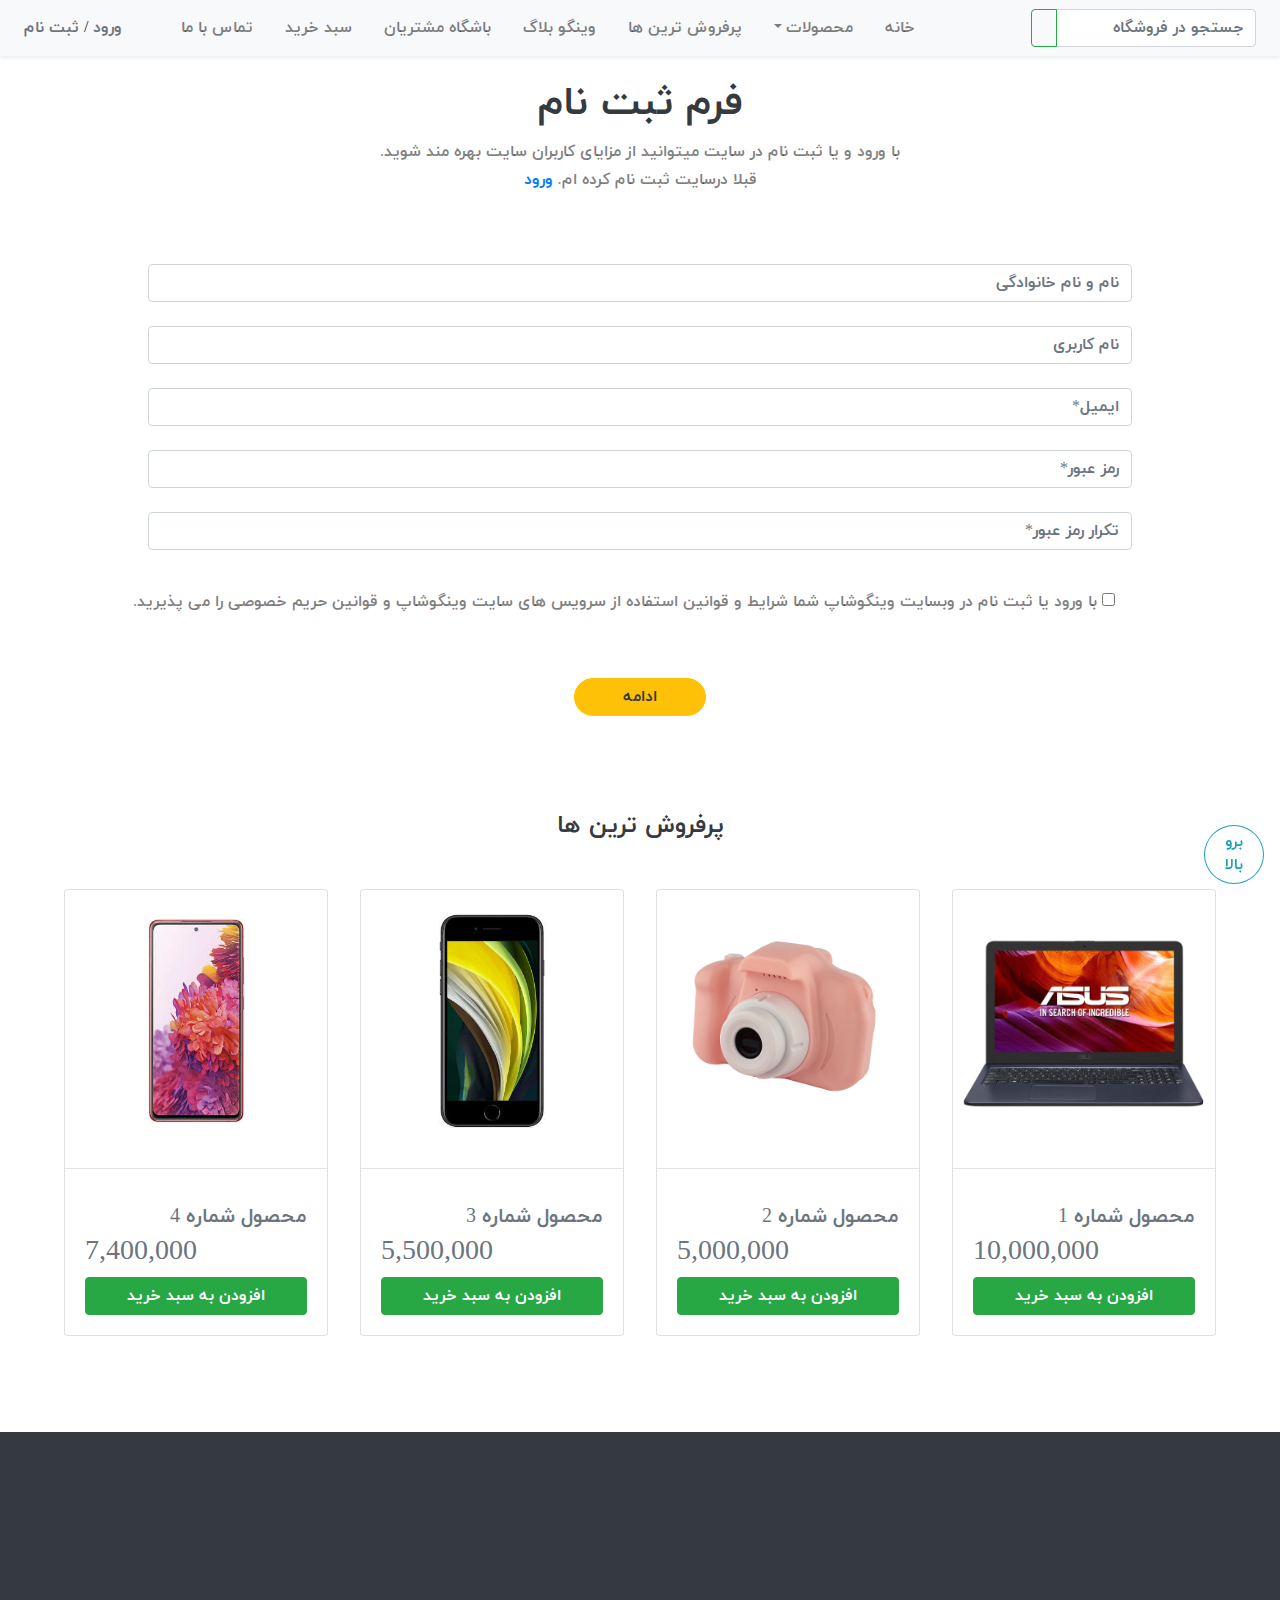
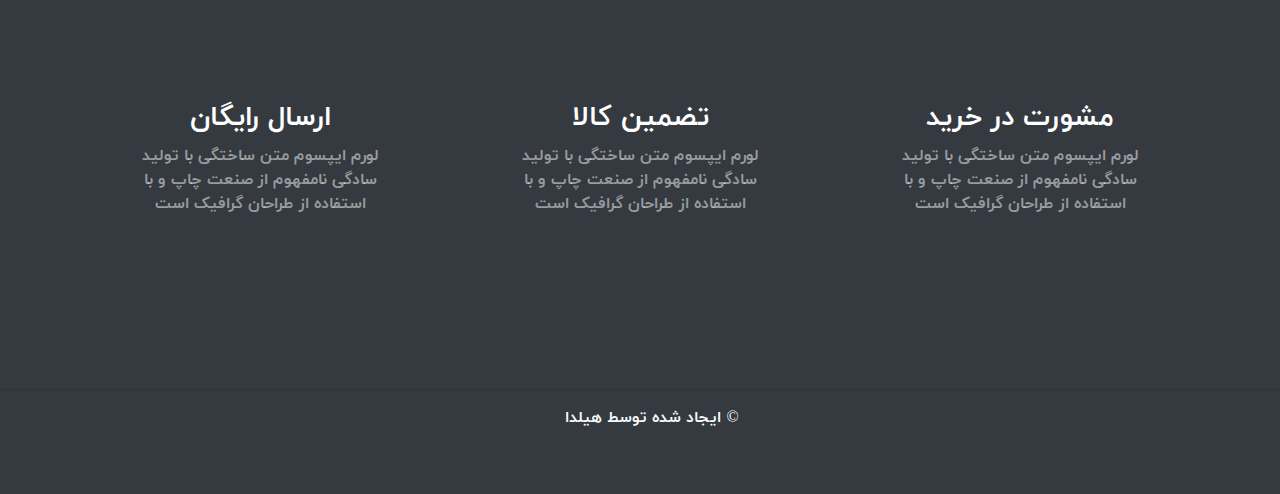
==== register.html @ 82e5434d "completed" ====
<!doctype html>
<html lang="en">
  <head>
    <title> VINGOO SHOP</title>
    <link rel="title icon" type="" href="">
    <!-- Required meta tags -->
    <meta charset="utf-8">
    <meta name="viewport" content="width=device-width, initial-scale=1, shrink-to-fit=no">

    <!-- Bootstrap CSS -->
    <link rel="stylesheet" href="css/bootstrap.fa.min.css">
    <link rel="stylesheet" href="css/main.css">
    <link rel="stylesheet" href="https://cdnjs.cloudflare.com/ajax/libs/font-awesome/6.0.0-beta2/css/all.min.css" integrity="sha512-YWzhKL2whUzgiheMoBFwW8CKV4qpHQAEuvilg9FAn5VJUDwKZZxkJNuGM4XkWuk94WCrrwslk8yWNGmY1EduTA==" crossorigin="anonymous" referrerpolicy="no-referrer" />
  </head>
  <body>

    <!-- Navbar -->
      <nav class="navbar navbar-expand-lg navbar-light shadow-sm bg-light">
        <button class="navbar-toggler" data-toggle="collapse" data-target="#myNavMenu">
          <span class="navbar-toggler-icon"></span>
        </button>
        <div class="collapse navbar-collapse" id="myNavMenu">
          <form action="" class="form-inline pl-lg-5 pr-lg-2">
            <div class="input-group pl-lg-1">
              <input type="text" class="form-control " style="width:200px;" placeholder="جستجو در فروشگاه">
              <div class="input-group-append">
                <button class="btn btn-outline-success">
                  <i class="fa fa-search"></i>
                </button>
              </div>
            </div>
          </form>
          <ul class="navbar-nav list-unstyled my-3 my-md-0 pr-5">
            <li class="nav-item">
              <a href="index.html" class="nav-link mx-2"> خانه</a>
            </li>
            <li class="nav-item dropdown">
              <a href="" class="nav-link mx-2 dropdown-toggle" data-toggle="dropdown" > محصولات</a>
              <div class="dropdown-menu">
                <a href="index.html#product-phone" class="dropdown-item">گوشی</a>
                <a href="index.html#product-laptop" class="dropdown-item">لپتاپ</a>
                <a href="index.html#product-camera" class="dropdown-item">دوربین</a>
              </div>
            </li>
            <li class="nav-item">
              <a href="index.html#topsale" class="nav-link mx-2"> پرفروش ترین ها</a>
            </li>   
            <li class="nav-item">
              <a href="index.html#vingoBlog" class="nav-link mx-2">وینگو بلاگ</a>
            </li>        
            <li class="nav-item">
              <a href="index.html#customers" class="nav-link mx-2"> باشگاه مشتریان</a>
            </li>
            <li class="nav-item">
              <a href="shopping-card.html" class="nav-link mx-2">سبد خرید</a>
            </li>
            <li class="nav-item">
              <a href="contact.html" class="nav-link mx-2">تماس با ما</a>
            </li>
          </ul>
          <div class="mr-auto pl-lg-2">
            <a href="login.html" class="h6  text-muted">ورود </a>/
            <a href="register.html" class="h6 text-muted">ثبت نام</a>
          </div>
        </div>
      </nav>
    
    <!-- End of Navbar -->

    <!-- Register -->
    <section class="container-fluid">
      <div class="mt-lg-4">
        <div class="text-center pb-5">
            <h1 class="text-dark ">فرم ثبت نام</h1>
            <p class="p-1 m-0 text-black-50">با ورود و یا ثبت نام در سایت میتوانید از مزایای کاربران سایت بهره مند شوید.</p>
            <span class="text-black-50">قبلا درسایت ثبت نام کرده ام.<a href="login.html"> ورود</a> </span>
        </div>
        <div class="d-flex justify-content-center">
          <form action="" class="">
              <div class="my-4">
                  <div class="col">
                      <input type="text" class="form-control" placeholder="نام و نام خانوادگی">
                  </div>
              </div>
              <div class="my-4">
                  <div class="col">
                      <input type="text" class="form-control" placeholder="نام کاربری">
                  </div>
              </div>
              <div class="my-4">
                  <div class="col">
                      <input type="email" class="form-control" placeholder="ایمیل*">
                  </div>
              </div>
              <div class="my-4">
                  <div class="col">
                      <input type="password" required class="form-control" placeholder="رمز عبور*">
                  </div>
              </div>
              <div class="my-4">
                  <div class="col">
                      <input type="password" required class="form-control" placeholder="تکرار رمز عبور*">
                      <small id="confirm_error" class="text-danger"></small>
                  </div>
              </div>
              <div class="form-check form-check-inline my-3">
                <label for="agreement" class="form-check-label text-black-50">
                  <input data-val="true" data-val-required="'Remember Me' must not be empty." id="RememberMe" name="RememberMe" type="checkbox" value="true">
                    با ورود یا ثبت نام در وبسایت وینگوشاپ شما شرایط و قوانین استفاده از سرویس های سایت وینگوشاپ و قوانین حریم خصوصی را می پذیرید. 
                </label>
              </div>

              <div class="submit-btn text-center my-5">
                  <button type="submit" class="btn btn-warning rounded-pill text-dark px-5">ادامه</button>
              </div>
          </form>
        </div>
      </div>   
    </section>    
    <!-- End of Register -->




    <!-- topsale -->
    <section class="p-5">
        <div class="container-fluid">
            <h1 class="text-dark text-center h4 mb-5">پرفروش ترین ها</h1>
            <div class="row ">
                <div class="col-lg-3 col-md-4 mb-5 px-3">
                    <div class="card">
                        <img src="images/products/laptops/laptop-1.jpg" alt="" class="card-img-top p-2"><hr>
                        <div class="card-body">
                          <div class="card-title">
                            <a href="product.html" class="text-secondary h5">محصول شماره 1</a>
                          </div>
                          <div class="card-subtitle">
                            <h3 class="text-muted text-left">10,000,000</h3>
                          </div>
                          <button class="btn btn-success btn-block" href="">افزودن به سبد خرید</button>
                        </div>
                    </div>
                </div>
        
                <div class="col-lg-3 col-md-4 mb-5 px-3">
                    <div class="card">
                        <img src="images/products/cameras/camera-2.jpg" alt="" class="card-img-top p-2"><hr>
                        <div class="card-body">
                          <div class="card-title">
                            <a href="product.html" class="text-secondary h5">محصول شماره 2</a>
                          </div>
                          <div class="card-subtitle">
                            <h3 class="text-muted text-left">5,000,000</h3>
                          </div>
                          <button class="btn btn-success btn-block" href="">افزودن به سبد خرید</button>
                        </div>
                    </div>
                </div>

                <div class="col-lg-3 col-md-4 mb-5 px-3">
                    <div class="card">
                      <img src="images/products/phones/phone-3.jpg" alt="" class="card-img-top p-4"><hr>
                      <div class="card-body">
                        <div class="card-title">
                          <a href="product.html" class="text-secondary h5">محصول شماره 3</a>
                        </div>
                        <div class="card-subtitle">
                          <h3 class="text-muted text-left">5,500,000</h3>
                        </div>
                        <button class="btn btn-success btn-block" href="">افزودن به سبد خرید</button>
                      </div>
                    </div>
                </div>

                 <div class="col-lg-3 col-md-4 mb-5 px-3">
                    <div class="card">
                        <img src="images/products/phones/phone-4.jpg" alt="" class="card-img-top p-4"><hr>
                        <div class="card-body">
                          <div class="card-title">
                            <a href="product.html" class="text-secondary h5">محصول شماره 4</a>
                          </div>
                          <div class="card-subtitle">
                            <h3 class="text-muted text-left">7,400,000</h3>
                          </div>
                          <button class="btn btn-success btn-block" href="">افزودن به سبد خرید</button>
                        </div>
                     </div>
                  </div>
            </div>
        </div>
    </section>
    <!-- End of topsale -->  

    <!-- Footer -->
      <footer class="bg-dark py-5">
        <div class="container">
          <div class="row my-5 text-center">
            <div class="col-lg-4 col-md-6 px-5 mb-5" >
              <i class="fas fa-question-circle text-danger " style="font-size:100px;"></i><br><br>
              <h1 class="h3 text-white">مشورت در خرید</h1>              
              <p class="text-white-50 mt-2">لورم ایپسوم متن ساختگی با تولید سادگی نامفهوم از صنعت چاپ و با استفاده از طراحان گرافیک است</p>              
            </div>
            <div class="col-lg-4 col-md-6 px-5 mb-5" >
              <i class="fas fa-award text-warning " style="font-size:100px;"></i><br><br>
              <h1 class="h3 text-white"> تضمین کالا</h1>              
              <p class="text-white-50 mt-2">لورم ایپسوم متن ساختگی با تولید سادگی نامفهوم از صنعت چاپ و با استفاده از طراحان گرافیک است</p>              
            </div>
            <div class="col-lg-4 col-md-6 px-5 mb-5">
              <i class="fas fa-truck text-info " style="font-size:100px;"></i><br><br>
              <h1 class="h3 text-white">ارسال رایگان</h1>           
              <p class="text-white-50 mt-2">لورم ایپسوم متن ساختگی با تولید سادگی نامفهوم از صنعت چاپ و با استفاده از طراحان گرافیک است</p>              
            </div>
          </div>
        </div>
        <div class="text-center ">
          <a href="">
            <i class="fab fa-linkedin ml-4" style="font-size: 30px;"></i>
          </a>
          <a href="">
            <i class="fab fa-instagram ml-4 text-danger" style="font-size: 30px;"></i>
          </a>
          <a href="">
            <i class="fab fa-youtube ml-4 text-danger" style="font-size: 30px;"></i>
          </a>
          <hr>
          <p class="text-light ml-4 mt-0">&copy; ایجاد شده توسط هیلدا </p>
        </div>
    </footer>
  <!-- End of Footer -->


  <a href="#" class="btn btn-outline-info rounded-circle fixed-bottom m-3" style="width:60px; font-size: 15px;" >برو بالا</a>
  
    <!-- Optional JavaScript -->
    <!-- jQuery first, then Popper.js, then Bootstrap JS -->
    <script src="scripts/jquery-3.3.1.slim.min.js"></script>
    <script src="scripts/popper.min.js"></script>
    <script src="scripts/bootstrap.min.js"></script>
  </body>
</html>
---- css/main.css ----
@font-face{
    font-family: yekan;
    src : url("../fonts/iranyekanwebbold.ttf")
}

*{
    font-family: yekan;
}
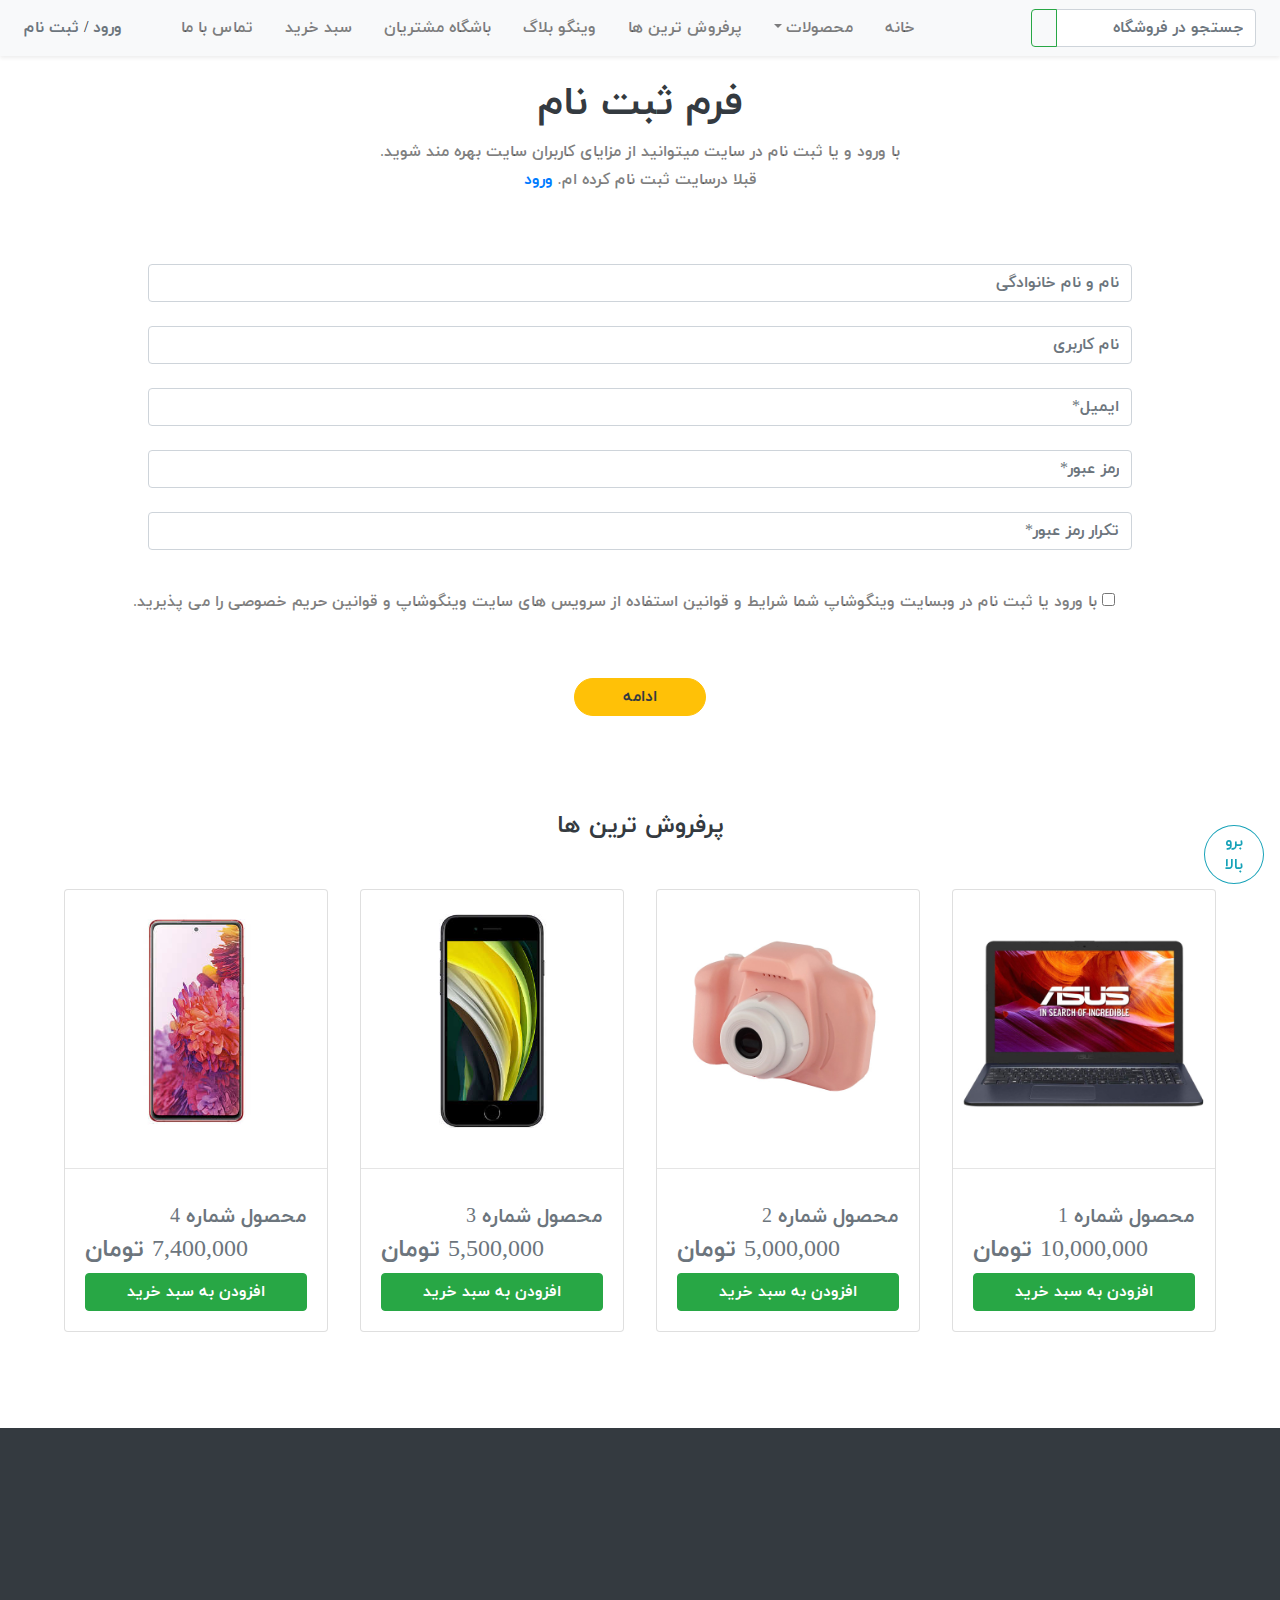
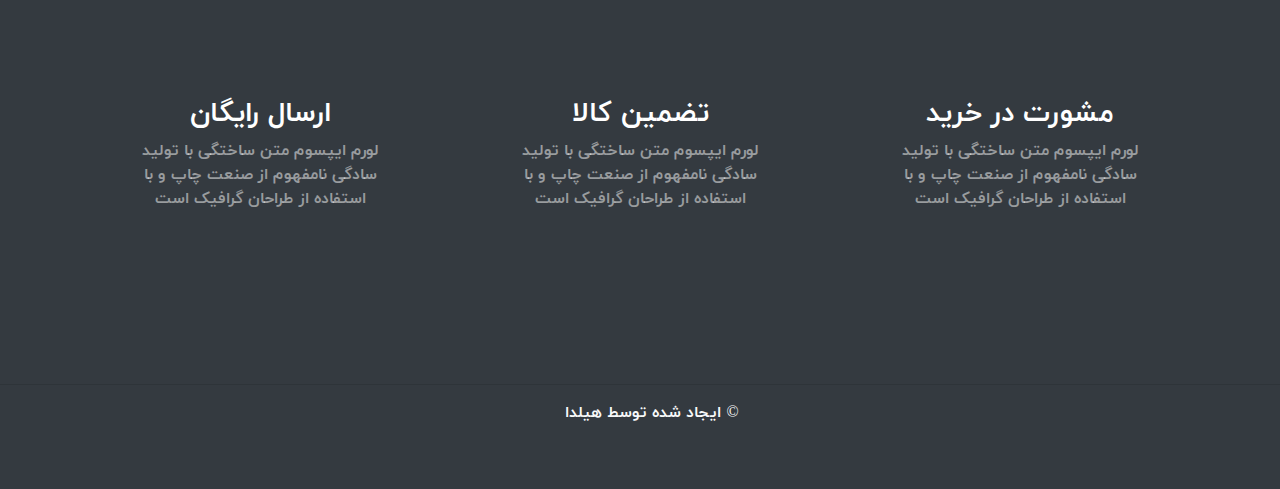
==== commit 0625a334: "update prices(register.html)" ====
--- a/register.html
+++ b/register.html
@@ -135,7 +135,7 @@
                             <a href="product.html" class="text-secondary h5">محصول شماره 1</a>
                           </div>
                           <div class="card-subtitle">
-                            <h3 class="text-muted text-left">10,000,000</h3>
+                            <h4 class="text-muted text-left">10,000,000 تومان</h4>
                           </div>
                           <button class="btn btn-success btn-block" href="">افزودن به سبد خرید</button>
                         </div>
@@ -150,7 +150,7 @@
                             <a href="product.html" class="text-secondary h5">محصول شماره 2</a>
                           </div>
                           <div class="card-subtitle">
-                            <h3 class="text-muted text-left">5,000,000</h3>
+                            <h4 class="text-muted text-left">5,000,000 تومان</h4>
                           </div>
                           <button class="btn btn-success btn-block" href="">افزودن به سبد خرید</button>
                         </div>
@@ -165,7 +165,7 @@
                           <a href="product.html" class="text-secondary h5">محصول شماره 3</a>
                         </div>
                         <div class="card-subtitle">
-                          <h3 class="text-muted text-left">5,500,000</h3>
+                          <h4 class="text-muted text-left">5,500,000 تومان</h4>
                         </div>
                         <button class="btn btn-success btn-block" href="">افزودن به سبد خرید</button>
                       </div>
@@ -180,7 +180,7 @@
                             <a href="product.html" class="text-secondary h5">محصول شماره 4</a>
                           </div>
                           <div class="card-subtitle">
-                            <h3 class="text-muted text-left">7,400,000</h3>
+                            <h4 class="text-muted text-left">7,400,000 تومان</h4>
                           </div>
                           <button class="btn btn-success btn-block" href="">افزودن به سبد خرید</button>
                         </div>
